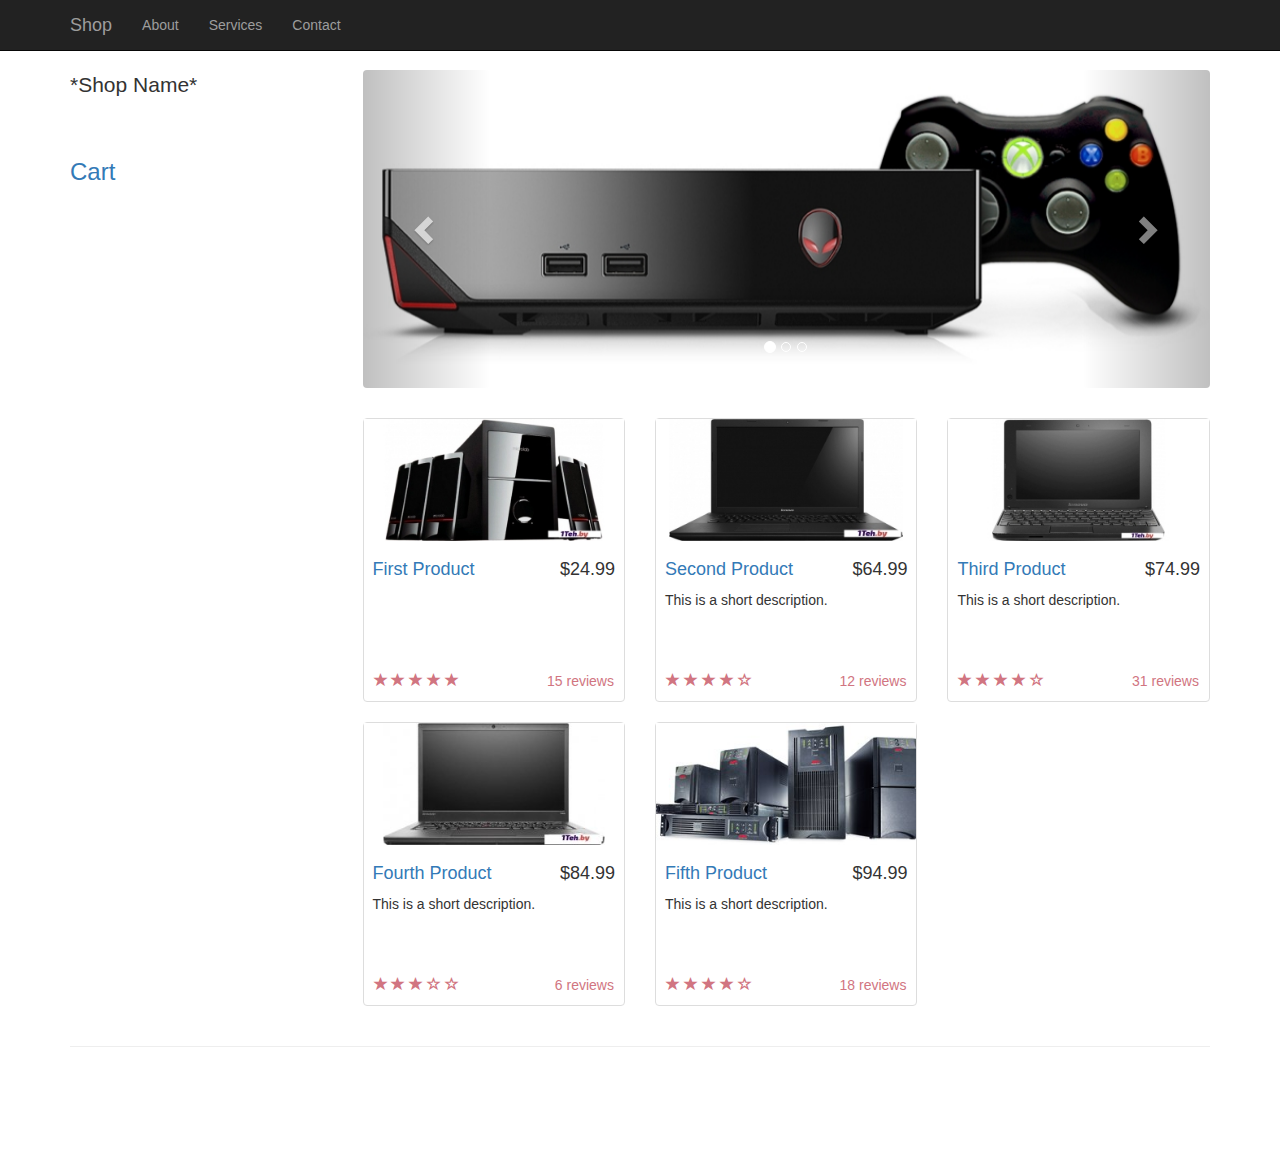
==== index.html @ 692b8be1 "Add files via upload" ====
<!DOCTYPE html>
<html>

<head>
    <meta charset="utf-8">

    <title>Shop</title>
    <link href="css/bootstrap.min.css" rel="stylesheet">
	<link href="css/style.css" rel="stylesheet">
	<!-- jQuery -->
    <script src="js/jquery.js"></script>

    <!-- Bootstrap Core JavaScript -->
    <script src="js/bootstrap.min.js"></script>
	
	<script src="js/shop.js"></script>
</head>

<body>
    <nav class="navbar navbar-inverse navbar-fixed-top" role="navigation">
        <div class="container">
            <div class="navbar-header">
                <a class="navbar-brand" href="#">Shop</a>
            </div>
            <div class="collapse navbar-collapse" id="bs-example-navbar-collapse-1">
                <ul class="nav navbar-nav">
                    <li>
                        <a href="html/about.html">About</a>
                    </li>
                    <li>
                        <a href="html/services.html">Services</a>
                    </li>
                    <li>
                        <a href="html/contacts.html">Contact</a>
                    </li>
					
                </ul>
            </div>
        </div>
    </nav>

    <div class="container">

        <div class="row">

            <div class="col-md-3">
                <p class="lead">*Shop Name*</p>
				<br>
				<h3><a href="" class="cart-link" data-toggle="modal" data-target="#Cart"> Cart </a> </h3>
            </div>

            <div class="col-md-9">

                <div class="row carousel-holder">

                    <div class="col-md-12">
                        <div id="carousel-example-generic" class="carousel slide" data-ride="carousel">
                            <ol class="carousel-indicators">
                                <li data-target="#carousel-example-generic" data-slide-to="0" class="active"></li>
                                <li data-target="#carousel-example-generic" data-slide-to="1"></li>
                                <li data-target="#carousel-example-generic" data-slide-to="2"></li>
                            </ol>
                            <div class="carousel-inner">
                                <div class="item active">
                                    <img class="slide-image" src="img/800x300(1).jpg" alt="">
                                </div>
                                <div class="item">
                                    <img class="slide-image" src="img/800x300(2).jpg" alt="">
                                </div>
                                <div class="item">
                                    <img class="slide-image" src="img/800x300(3).jpg" alt="">
                                </div>
                            </div>
                            <a class="left carousel-control" href="#carousel-example-generic" data-slide="prev">
                                <span class="glyphicon glyphicon-chevron-left"></span>
                            </a>
                            <a class="right carousel-control" href="#carousel-example-generic" data-slide="next">
                                <span class="glyphicon glyphicon-chevron-right"></span>
                            </a>
                        </div>
                    </div>

                </div>

                <div class="row">

                    <div class="col-sm-4 col-lg-4 col-md-4">
                        <div class="thumbnail">
                            <img src="img/goods/320x150(1).jpg" alt="">
                            <div class="caption">
                                <h4 class="pull-right">$24.99</h4>
                                <h4><a href="" data-toggle="modal" data-target="#FirstGoodModal">First Product</a>
                                </h4>
                            </div>
                            <div class="ratings">
                                <p class="pull-right">15 reviews</p>
                                <p>
                                    <span class="glyphicon glyphicon-star"></span>
                                    <span class="glyphicon glyphicon-star"></span>
                                    <span class="glyphicon glyphicon-star"></span>
                                    <span class="glyphicon glyphicon-star"></span>
                                    <span class="glyphicon glyphicon-star"></span>
                                </p>
                            </div>
                        </div>
                    </div>

                    <div class="col-sm-4 col-lg-4 col-md-4">
                        <div class="thumbnail">
                            <img src="img/goods/320x150(2).jpg" alt="">
                            <div class="caption">
                                <h4 class="pull-right">$64.99</h4>
                                <h4><a href="" data-toggle="modal" data-target="#SecondGoodModal">Second Product</a>
                                </h4>
                                <p>This is a short description.</p>
                            </div>
                            <div class="ratings">
                                <p class="pull-right">12 reviews</p>
                                <p>
                                    <span class="glyphicon glyphicon-star"></span>
                                    <span class="glyphicon glyphicon-star"></span>
                                    <span class="glyphicon glyphicon-star"></span>
                                    <span class="glyphicon glyphicon-star"></span>
                                    <span class="glyphicon glyphicon-star-empty"></span>
                                </p>
                            </div>
                        </div>
                    </div>

                    <div class="col-sm-4 col-lg-4 col-md-4">
                        <div class="thumbnail">
                            <img src="img/goods/320x150(3).jpg" alt="">
                            <div class="caption">
                                <h4 class="pull-right">$74.99</h4>
                                <h4><a href="" data-toggle="modal" data-target="#ThirdGoodModal">Third Product</a>
                                </h4>
                                <p>This is a short description.</p>
                            </div>
                            <div class="ratings">
                                <p class="pull-right">31 reviews</p>
                                <p>
                                    <span class="glyphicon glyphicon-star"></span>
                                    <span class="glyphicon glyphicon-star"></span>
                                    <span class="glyphicon glyphicon-star"></span>
                                    <span class="glyphicon glyphicon-star"></span>
                                    <span class="glyphicon glyphicon-star-empty"></span>
                                </p>
                            </div>
                        </div>
                    </div>

                    <div class="col-sm-4 col-lg-4 col-md-4">
                        <div class="thumbnail">
                            <img src="img/goods/320x150(4).jpg" alt="">
                            <div class="caption">
                                <h4 class="pull-right">$84.99</h4>
                                <h4><a href="" data-toggle="modal" data-target="#FourthGoodModal">Fourth Product</a>
                                </h4>
                                <p>This is a short description.</p>
                            </div>
                            <div class="ratings">
                                <p class="pull-right">6 reviews</p>
                                <p>
                                    <span class="glyphicon glyphicon-star"></span>
                                    <span class="glyphicon glyphicon-star"></span>
                                    <span class="glyphicon glyphicon-star"></span>
                                    <span class="glyphicon glyphicon-star-empty"></span>
                                    <span class="glyphicon glyphicon-star-empty"></span>
                                </p>
                            </div>
                        </div>
                    </div>

                    <div class="col-sm-4 col-lg-4 col-md-4">
                        <div class="thumbnail">
                            <img src="img/goods/320x150(5).jpg" alt="">
                            <div class="caption">
                                <h4 class="pull-right">$94.99</h4>
                                <h4><a href="" data-toggle="modal" data-target="#FifthGoodModal">Fifth Product</a>
                                </h4>
                                <p>This is a short description.</p>
                            </div>
                            <div class="ratings">
                                <p class="pull-right">18 reviews</p>
                                <p>
                                    <span class="glyphicon glyphicon-star"></span>
                                    <span class="glyphicon glyphicon-star"></span>
                                    <span class="glyphicon glyphicon-star"></span>
                                    <span class="glyphicon glyphicon-star"></span>
                                    <span class="glyphicon glyphicon-star-empty"></span>
                                </p>
                            </div>
                        </div>
                    </div>

                </div>

            </div>

        </div>

    </div>
    <!-- /.container -->

    <div class="container">

        <hr>

        <!-- Footer -->
        <footer>
            <div class="row">
                <div class="col-lg-12">
                    <p></p>
                </div>
            </div>
        </footer>

    </div>
    <!-- /.container -->
	
	<div class="modal fade" id="FirstGoodModal">
  <div class="modal-dialog">
    <div class="modal-content">
      <div class="modal-header">
        <button type="button" class="close" data-dismiss="modal" aria-label="Close"><span aria-hidden="true">&times;</span></button>
        <h4 class="modal-title">Product1</h4>
      </div>
      <div class="modal-body">
	  <img src="img/goods/320x150(1).jpg"
        <p>*description* &hellip;</p>
		<button class="btn-primary add-to-busket-btn"><span class="glyphicon glyphicon-shopping-cart"></span> add to cart </button>
		<div class="add-to-busket-block">
			<button class="btn-primary btn-minus">-</button>
			<input class="form-control count-input" />
			<button class="btn-primary btn-plus">+</button>
			<button class="btn-success"><span class="glyphicon glyphicon-ok ok-1"></span></button>
		</div>
      </div>
      <div class="modal-footer">
        <button type="button" class="btn btn-default btn-close" data-dismiss="modal">Close</button>
        <button type="button" class="btn btn-primary">Save changes</button>
      </div>
    </div><!-- /.modal-content -->
  </div><!-- /.modal-dialog -->
</div><!-- /.modal -->

<div class="modal fade" id="SecondGoodModal">
  <div class="modal-dialog">
    <div class="modal-content">
      <div class="modal-header">
        <button type="button" class="close" data-dismiss="modal" aria-label="Close"><span aria-hidden="true">&times;</span></button>
        <h4 class="modal-title">Product2</h4>
      </div>
      <div class="modal-body">
	  <img src="img/goods/320x150(2).jpg"
        <p>*description* &hellip;</p> 
		<button class="btn-primary add-to-busket-btn"><span class="glyphicon glyphicon-shopping-cart"></span> add to cart </button>
		<div class="add-to-busket-block">
			<button class="btn-primary btn-minus">-</button>
			<input class="form-control count-input" />
			<button class="btn-primary btn-plus">+</button>
			<button class="btn-success"><span class="glyphicon glyphicon-ok ok-2"></span></button>
		</div>
      </div>
      <div class="modal-footer">
        <button type="button" class="btn btn-default btn-close" data-dismiss="modal">Close</button>
        <button type="button" class="btn btn-primary">Save changes</button>
      </div>
    </div><!-- /.modal-content -->
  </div><!-- /.modal-dialog -->
</div><!-- /.modal -->


	<div class="modal fade" id="ThirdGoodModal">
  <div class="modal-dialog">
    <div class="modal-content">
      <div class="modal-header">
        <button type="button" class="close" data-dismiss="modal" aria-label="Close"><span aria-hidden="true">&times;</span></button>
        <h4 class="modal-title">Product3</h4>
      </div>
      <div class="modal-body">
	  <img src="img/goods/320x150(3).jpg"
        <p>*description* &hellip;</p>
		<button class="btn-primary add-to-busket-btn"><span class="glyphicon glyphicon-shopping-cart"></span> add to cart </button>
		<div class="add-to-busket-block">
			<button class="btn-primary btn-minus">-</button>
			<input class="form-control count-input" />
			<button class="btn-primary btn-plus">+</button>
			<button class="btn-success"><span class="glyphicon glyphicon-ok ok-3"></span></button>
		</div>
      </div>
      <div class="modal-footer">
        <button type="button" class="btn btn-default btn-close" data-dismiss="modal">Close</button>
        <button type="button" class="btn btn-primary">Save changes</button>
      </div>
    </div><!-- /.modal-content -->
  </div><!-- /.modal-dialog -->
</div><!-- /.modal -->

<div class="modal fade" id="FourthGoodModal">
  <div class="modal-dialog">
    <div class="modal-content">
      <div class="modal-header">
        <button type="button" class="close" data-dismiss="modal" aria-label="Close"><span aria-hidden="true">&times;</span></button>
        <h4 class="modal-title">Product4</h4>
      </div>
      <div class="modal-body">
	  <img src="img/goods/320x150(4).jpg"
        <p>*description* &hellip;</p>
		<button class="btn-primary add-to-busket-btn"><span class="glyphicon glyphicon-shopping-cart"></span> add to cart </button>
		<div class="add-to-busket-block">
			<button class="btn-primary btn-minus">-</button>
			<input class="form-control count-input" />
			<button class="btn-primary btn-plus">+</button>
			<button class="btn-success"><span class="glyphicon glyphicon-ok ok-4"></span></button>
		</div>
      </div>
      <div class="modal-footer">
        <button type="button" class="btn btn-default btn-close" data-dismiss="modal">Close</button>
        <button type="button" class="btn btn-primary">Save changes</button>
      </div>
    </div><!-- /.modal-content -->
  </div><!-- /.modal-dialog -->
</div><!-- /.modal -->

<div class="modal fade" id="FifthGoodModal">
  <div class="modal-dialog">
    <div class="modal-content">
      <div class="modal-header">
        <button type="button" class="close" data-dismiss="modal" aria-label="Close"><span aria-hidden="true">&times;</span></button>
        <h4 class="modal-title">Product5</h4>
      </div>
      <div class="modal-body">
	  <img src="img/goods/320x150(5).jpg"
        <p>*description* &hellip;</p>
		<button class="btn-primary add-to-busket-btn"><span class="glyphicon glyphicon-shopping-cart"></span> add to cart </button>
		<div class="add-to-busket-block">
			<button class="btn-primary btn-minus">-</button>
			<input class="form-control count-input" />
			<button class="btn-primary btn-plus">+</button>
			<button class="btn-success"><span class="glyphicon glyphicon-ok ok-5"></span></button>
		</div>
      </div>
      <div class="modal-footer">
        <button type="button" class="btn btn-default btn-close" data-dismiss="modal">Close</button>
        <button type="button" class="btn btn-primary">Save changes</button>
      </div>
    </div><!-- /.modal-content -->
  </div><!-- /.modal-dialog -->
</div><!-- /.modal -->

	<div class="modal fade" id="Cart">
  <div class="modal-dialog">
    <div class="modal-content">
      <div class="modal-header">
        <button type="button" class="close" data-dismiss="modal" aria-label="Close"><span aria-hidden="true">&times;</span></button>
        <h4 class="modal-title">Cart</h4>
      </div>
      <div class="modal-body cart-body">
	
      </div>
      <div class="modal-footer">
	  		<button type="button" class="btn btn-default btn-close" OnClick="clearCart(); $('.cart-body').html('');"> Clear cart </button>
        <button type="button" class="btn btn-default btn-close" data-dismiss="modal">Close</button>
        <button type="button" class="btn btn-primary btn-order">Order</button>
      </div>
    </div><!-- /.modal-content -->
  </div><!-- /.modal-dialog -->
</div><!-- /.modal -->


    

</body>

</html>
---- css/style.css ----
body {
    padding-top: 70px; /* Required padding for .navbar-fixed-top. Remove if using .navbar-static-top. Change if height of navigation changes. */
}

.count-input {
	width:10%;
	display: inline;
}



.add-to-basket-block {
	margin-top: 7px;
}


.modal-image {
	width: 100%;
}

.slide-image {
    width: 100%;
}

.carousel-holder {
    margin-bottom: 30px;
}

.carousel-control,
.item {
    border-radius: 4px;
}

.caption {
    height: 130px;
    overflow: hidden;
}

.caption h4 {
    white-space: nowrap;
}

.thumbnail img {
    width: 100%;
}

.ratings {
    padding-right: 10px;
    padding-left: 10px;
    color: #d17581;
}

.thumbnail {
    padding: 0;
}

.thumbnail .caption-full {
    padding: 9px;
    color: #333;
}
.amount{
    display: inline;
}
.product{
    display: inline;
}
.remove-from-cart{
    display: inline;
}
footer {
    margin: 50px 0;
}
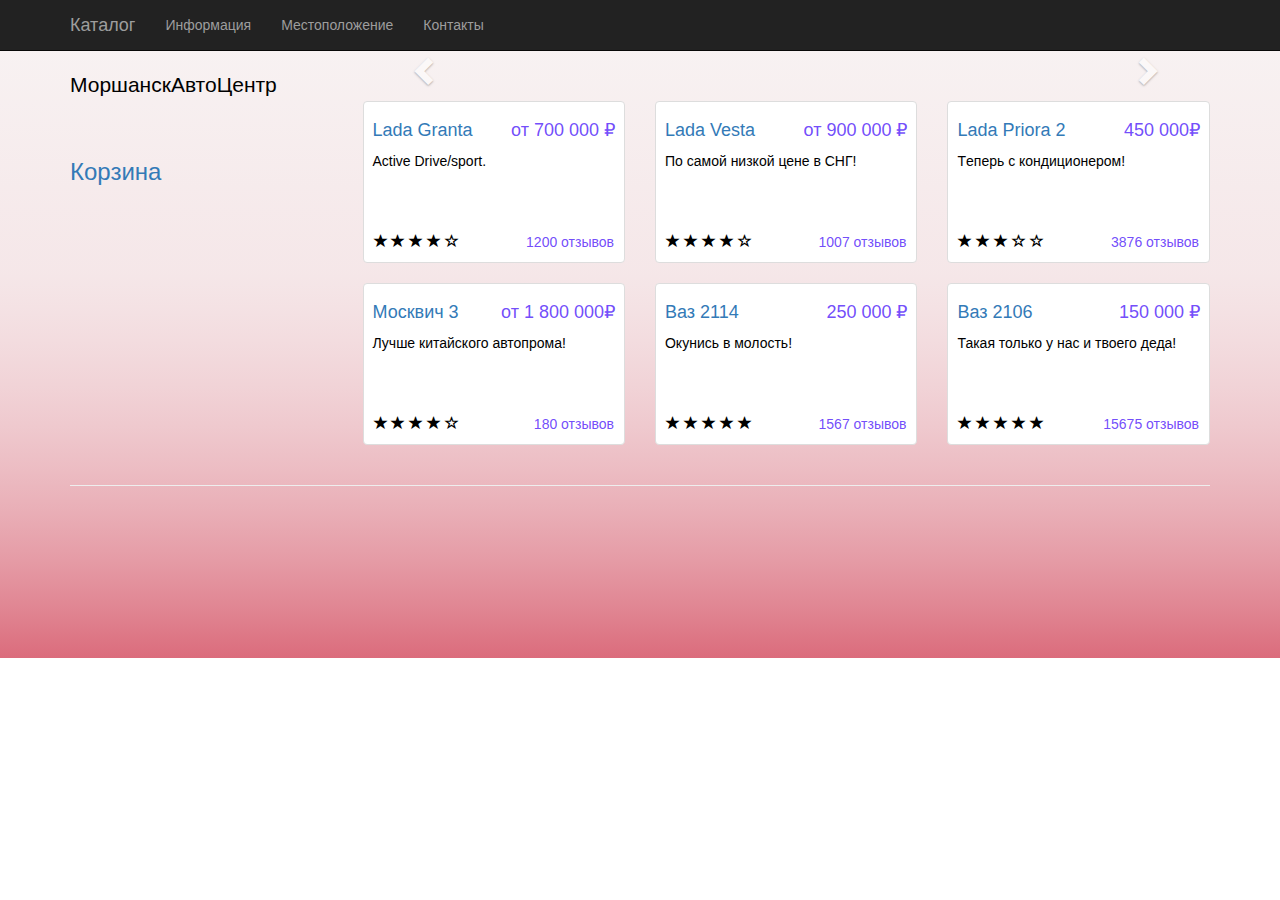
==== commit ede017b1: "123" ====
--- a/index.html
+++ b/index.html
@@ -20,18 +20,18 @@
     <nav class="navbar navbar-inverse navbar-fixed-top" role="navigation">
         <div class="container">
             <div class="navbar-header">
-                <a class="navbar-brand" href="#">Shop</a>
+                <a class="navbar-brand" href="#">Каталог</a>
             </div>
             <div class="collapse navbar-collapse" id="bs-example-navbar-collapse-1">
                 <ul class="nav navbar-nav">
                     <li>
-                        <a href="html/about.html">About</a>
+                        <a href="html/about.html">Информация</a>
                     </li>
                     <li>
-                        <a href="html/services.html">Services</a>
+                        <a href="html/services.html">Местоположение</a>
                     </li>
                     <li>
-                        <a href="html/contacts.html">Contact</a>
+                        <a href="html/contacts.html">Контакты</a>
                     </li>
 					
                 </ul>
@@ -44,9 +44,9 @@
         <div class="row">
 
             <div class="col-md-3">
-                <p class="lead">*Shop Name*</p>
+                <p class="lead">МоршанскАвтоЦентр</p>
 				<br>
-				<h3><a href="" class="cart-link" data-toggle="modal" data-target="#Cart"> Cart </a> </h3>
+				<h3><a href="" class="cart-link" data-toggle="modal" data-target="#Cart">Корзина</a> </h3>
             </div>
 
             <div class="col-md-9">
@@ -62,13 +62,13 @@
                             </ol>
                             <div class="carousel-inner">
                                 <div class="item active">
-                                    <img class="slide-image" src="img/800x300(1).jpg" alt="">
+                                    <img class="slide-image" src="C:\ИДБ-21-08\веб\154.jpg" alt="">
                                 </div>
                                 <div class="item">
-                                    <img class="slide-image" src="img/800x300(2).jpg" alt="">
+                                    <img class="slide-image" src="C:\ИДБ-21-08\веб\152.jpg" alt="">
                                 </div>
                                 <div class="item">
-                                    <img class="slide-image" src="img/800x300(3).jpg" alt="">
+                                    <img class="slide-image" src="C:\ИДБ-21-08\веб\150.jpg" alt="">
                                 </div>
                             </div>
                             <a class="left carousel-control" href="#carousel-example-generic" data-slide="prev">
@@ -84,38 +84,61 @@
 
                 <div class="row">
 
+                    
+<!-- <div class="col-sm-4 col-lg-4 col-md-4">
+                        <div class="thumbnail">
+                            <img src="C:\ИДБ-21-08\веб\1.jpg" alt="">
+                            <div class="caption">
+                                <h4 class="pull-right">250 000 ₽</h4>
+                                <h4><a href="" data-toggle="modal" data-target="#FirstGoodModal">Ваз 2114</a>
+                                </h4>
+                                <p>Окунись в молость!</p>
+                            </div>
+                            <div class="ratings">
+                                <p class="pull-right">1567 отзывов</p>
+                                <p>
+                                    <span class="glyphicon glyphicon-star"></span>
+                                    <span class="glyphicon glyphicon-star"></span>
+                                    <span class="glyphicon glyphicon-star"></span>
+                                    <span class="glyphicon glyphicon-star"></span>
+                                    <span class="glyphicon glyphicon-star"></span>
+                                </p>
+                            </div>
+                        </div>
+                    </div> -->
                     <div class="col-sm-4 col-lg-4 col-md-4">
                         <div class="thumbnail">
-                            <img src="img/goods/320x150(1).jpg" alt="">
-                            <div class="caption">
-                                <h4 class="pull-right">$24.99</h4>
-                                <h4><a href="" data-toggle="modal" data-target="#FirstGoodModal">First Product</a>
-                                </h4>
-                            </div>
-                            <div class="ratings">
-                                <p class="pull-right">15 reviews</p>
-                                <p>
-                                    <span class="glyphicon glyphicon-star"></span>
-                                    <span class="glyphicon glyphicon-star"></span>
-                                    <span class="glyphicon glyphicon-star"></span>
-                                    <span class="glyphicon glyphicon-star"></span>
-                                    <span class="glyphicon glyphicon-star"></span>
-                                </p>
-                            </div>
-                        </div>
-                    </div>
-
+                            <img src="C:\ИДБ-21-08\веб\granta.jpg" alt="">
+                            <div class="caption">
+                                <h4 class="pull-right"> от 700 000 ₽</h4>
+                                <h4><a href="" data-toggle="modal" data-target="#SecondGoodModal">Lada Granta</a>
+                                </h4>
+                                <p>Active Drive/sport.</p>
+                            </div>
+                            <div class="ratings">
+                                <p class="pull-right">1200 отзывов</p>
+                                <p>
+                                    <span class="glyphicon glyphicon-star"></span>
+                                    <span class="glyphicon glyphicon-star"></span>
+                                    <span class="glyphicon glyphicon-star"></span>
+                                    <span class="glyphicon glyphicon-star"></span>
+                                    <span class="glyphicon glyphicon-star-empty"></span>
+                                </p>
+                            </div>
+                        </div>
+                    </div>
                     <div class="col-sm-4 col-lg-4 col-md-4">
                         <div class="thumbnail">
-                            <img src="img/goods/320x150(2).jpg" alt="">
-                            <div class="caption">
-                                <h4 class="pull-right">$64.99</h4>
-                                <h4><a href="" data-toggle="modal" data-target="#SecondGoodModal">Second Product</a>
-                                </h4>
-                                <p>This is a short description.</p>
-                            </div>
-                            <div class="ratings">
-                                <p class="pull-right">12 reviews</p>
+                            <img src="C:\ИДБ-21-08\веб\веста.jpg" alt="">
+                            <div class="caption">
+                                <h4 class="pull-right"></h4>
+                                <h4 class="pull-right"> от 900 000 ₽</h4>
+                                <h4><a href="" data-toggle="modal" data-target="#ThirdGoodModal">Lada Vesta</a>
+                                </h4>
+                                <p> По самой низкой цене в СНГ!</p>
+                            </div>
+                            <div class="ratings">
+                                <p class="pull-right">1007 отзывов</p>
                                 <p>
                                     <span class="glyphicon glyphicon-star"></span>
                                     <span class="glyphicon glyphicon-star"></span>
@@ -129,37 +152,15 @@
 
                     <div class="col-sm-4 col-lg-4 col-md-4">
                         <div class="thumbnail">
-                            <img src="img/goods/320x150(3).jpg" alt="">
-                            <div class="caption">
-                                <h4 class="pull-right">$74.99</h4>
-                                <h4><a href="" data-toggle="modal" data-target="#ThirdGoodModal">Third Product</a>
-                                </h4>
-                                <p>This is a short description.</p>
-                            </div>
-                            <div class="ratings">
-                                <p class="pull-right">31 reviews</p>
-                                <p>
-                                    <span class="glyphicon glyphicon-star"></span>
-                                    <span class="glyphicon glyphicon-star"></span>
-                                    <span class="glyphicon glyphicon-star"></span>
-                                    <span class="glyphicon glyphicon-star"></span>
-                                    <span class="glyphicon glyphicon-star-empty"></span>
-                                </p>
-                            </div>
-                        </div>
-                    </div>
-
-                    <div class="col-sm-4 col-lg-4 col-md-4">
-                        <div class="thumbnail">
-                            <img src="img/goods/320x150(4).jpg" alt="">
-                            <div class="caption">
-                                <h4 class="pull-right">$84.99</h4>
-                                <h4><a href="" data-toggle="modal" data-target="#FourthGoodModal">Fourth Product</a>
-                                </h4>
-                                <p>This is a short description.</p>
-                            </div>
-                            <div class="ratings">
-                                <p class="pull-right">6 reviews</p>
+                            <img src="C:\ИДБ-21-08\веб\приора.jpg" alt="">
+                            <div class="caption">
+                                <h4 class="pull-right">450 000₽</h4>
+                                <h4><a href="" data-toggle="modal" data-target="#FourthGoodModal">Lada Priora 2</a>
+                                </h4>
+                                <p>Tеперь с кондиционером!</p>
+                            </div>
+                            <div class="ratings">
+                                <p class="pull-right">3876 отзывов</p>
                                 <p>
                                     <span class="glyphicon glyphicon-star"></span>
                                     <span class="glyphicon glyphicon-star"></span>
@@ -173,15 +174,15 @@
 
                     <div class="col-sm-4 col-lg-4 col-md-4">
                         <div class="thumbnail">
-                            <img src="img/goods/320x150(5).jpg" alt="">
-                            <div class="caption">
-                                <h4 class="pull-right">$94.99</h4>
-                                <h4><a href="" data-toggle="modal" data-target="#FifthGoodModal">Fifth Product</a>
-                                </h4>
-                                <p>This is a short description.</p>
-                            </div>
-                            <div class="ratings">
-                                <p class="pull-right">18 reviews</p>
+                            <img src="C:\ИДБ-21-08\веб\москвич.jpg" alt="">
+                            <div class="caption">
+                                <h4 class="pull-right">от 1 800 000₽</h4>
+                                <h4><a href="" data-toggle="modal" data-target="#FifthGoodModal">Москвич 3</a>
+                                </h4>
+                                <p>Лучше китайского автопрома!</p>
+                            </div>
+                            <div class="ratings">
+                                <p class="pull-right">180 отзывов</p>
                                 <p>
                                     <span class="glyphicon glyphicon-star"></span>
                                     <span class="glyphicon glyphicon-star"></span>
@@ -192,8 +193,73 @@
                             </div>
                         </div>
                     </div>
-
+                    <div class="col-sm-4 col-lg-4 col-md-4">
+                        <div class="thumbnail">
+                            <img src="C:\ИДБ-21-08\веб\1.jpg" alt="">
+                            <div class="caption">
+                                <h4 class="pull-right">250 000 ₽</h4>
+                                <h4><a href="" data-toggle="modal" data-target="#FirstGoodModal">Ваз 2114</a>
+                                </h4>
+                                <p>Окунись в молость!</p>
+                            </div>
+                            <div class="ratings">
+                                <p class="pull-right">1567 отзывов</p>
+                                <p>
+                                    <span class="glyphicon glyphicon-star"></span>
+                                    <span class="glyphicon glyphicon-star"></span>
+                                    <span class="glyphicon glyphicon-star"></span>
+                                    <span class="glyphicon glyphicon-star"></span>
+                                    <span class="glyphicon glyphicon-star"></span>
+                                </p>
+                            </div>
+                        </div>
+                    </div>
+<div class="col-sm-4 col-lg-4 col-md-4">
+                        <div class="thumbnail">
+                            <img src="C:\ИДБ-21-08\веб\6.jpg" alt="">
+                            <div class="caption">
+                                <h4 class="pull-right">150 000 ₽</h4>
+                                <h4><a href="" data-toggle="modal" data-target="#FirstGoodModal">Ваз 2106</a>
+                                </h4>
+                                <p>Такая только у нас и твоего деда!</p>
+                            </div>
+                            <div class="ratings">
+                                <p class="pull-right">15675 отзывов</p>
+                                <p>
+                                    <span class="glyphicon glyphicon-star"></span>
+                                    <span class="glyphicon glyphicon-star"></span>
+                                    <span class="glyphicon glyphicon-star"></span>
+                                    <span class="glyphicon glyphicon-star"></span>
+                                    <span class="glyphicon glyphicon-star"></span>
+                                </p>
+                            </div>
+                        </div>
+                    </div>
                 </div>
+
+                <!-- <div class="col-sm-4 col-lg-4 col-md-4">
+                  <div class="thumbnail">
+                      <img src="C:\ИДБ-21-08\веб\москвич.jpg" alt="">
+                      <div class="caption">
+                          <h4 class="pull-right">от 1 800 000₽</h4>
+                          <h4><a href="" data-toggle="modal" data-target="#FifthGoodModal">Москвич 3</a>
+                          </h4>
+                          <p>Лучше китайского автопрома!</p>
+                      </div>
+                      <div class="ratings">
+                          <p class="pull-right">180 отзывов</p>
+                          <p>
+                              <span class="glyphicon glyphicon-star"></span>
+                              <span class="glyphicon glyphicon-star"></span>
+                              <span class="glyphicon glyphicon-star"></span>
+                              <span class="glyphicon glyphicon-star"></span>
+                              <span class="glyphicon glyphicon-star-empty"></span>
+                          </p>
+                      </div>
+                  </div>
+              </div> -->
+
+          </div>
 
             </div>
 
@@ -223,12 +289,12 @@
     <div class="modal-content">
       <div class="modal-header">
         <button type="button" class="close" data-dismiss="modal" aria-label="Close"><span aria-hidden="true">&times;</span></button>
-        <h4 class="modal-title">Product1</h4>
+        <h4 class="modal-title">Ваз 2114</h4>
       </div>
       <div class="modal-body">
-	  <img src="img/goods/320x150(1).jpg"
-        <p>*description* &hellip;</p>
-		<button class="btn-primary add-to-busket-btn"><span class="glyphicon glyphicon-shopping-cart"></span> add to cart </button>
+	  <img src="C:\ИДБ-21-08\веб\144.jpg"
+        <p>*250 000₽* &hellip;</p>
+		<button class="btn-primary add-to-busket-btn"><span class="glyphicon glyphicon-shopping-cart"></span> Введите кол-во </button>
 		<div class="add-to-busket-block">
 			<button class="btn-primary btn-minus">-</button>
 			<input class="form-control count-input" />
@@ -237,8 +303,8 @@
 		</div>
       </div>
       <div class="modal-footer">
-        <button type="button" class="btn btn-default btn-close" data-dismiss="modal">Close</button>
-        <button type="button" class="btn btn-primary">Save changes</button>
+        <button type="button" class="btn btn-default btn-close" data-dismiss="modal">Закрыть</button>
+        <button type="button" class="btn btn-primary">Предзаказ</button>
       </div>
     </div><!-- /.modal-content -->
   </div><!-- /.modal-dialog -->
@@ -249,12 +315,12 @@
     <div class="modal-content">
       <div class="modal-header">
         <button type="button" class="close" data-dismiss="modal" aria-label="Close"><span aria-hidden="true">&times;</span></button>
-        <h4 class="modal-title">Product2</h4>
+        <h4 class="modal-title">LADA Granta</h4>
       </div>
       <div class="modal-body">
-	  <img src="img/goods/320x150(2).jpg"
-        <p>*description* &hellip;</p> 
-		<button class="btn-primary add-to-busket-btn"><span class="glyphicon glyphicon-shopping-cart"></span> add to cart </button>
+	  <img src="C:\ИДБ-21-08\веб\granta.jpg"
+        <p>от 700 000₽ &hellip;</p> 
+		<button class="btn-primary add-to-busket-btn"><span class="glyphicon glyphicon-shopping-cart"></span> введите кол-во </button>
 		<div class="add-to-busket-block">
 			<button class="btn-primary btn-minus">-</button>
 			<input class="form-control count-input" />
@@ -263,8 +329,8 @@
 		</div>
       </div>
       <div class="modal-footer">
-        <button type="button" class="btn btn-default btn-close" data-dismiss="modal">Close</button>
-        <button type="button" class="btn btn-primary">Save changes</button>
+        <button type="button" class="btn btn-default btn-close" data-dismiss="modal">Закрыть</button>
+        <button type="button" class="btn btn-primary">Сохранить</button>
       </div>
     </div><!-- /.modal-content -->
   </div><!-- /.modal-dialog -->
@@ -276,12 +342,12 @@
     <div class="modal-content">
       <div class="modal-header">
         <button type="button" class="close" data-dismiss="modal" aria-label="Close"><span aria-hidden="true">&times;</span></button>
-        <h4 class="modal-title">Product3</h4>
+        <h4 class="modal-title">Lada Vesta</h4>
       </div>
       <div class="modal-body">
-	  <img src="img/goods/320x150(3).jpg"
-        <p>*description* &hellip;</p>
-		<button class="btn-primary add-to-busket-btn"><span class="glyphicon glyphicon-shopping-cart"></span> add to cart </button>
+	  <img src="C:\ИДБ-21-08\веб\веста.jpg"
+        <p>от 900 000 &hellip;</p>
+		<button class="btn-primary add-to-busket-btn"><span class="glyphicon glyphicon-shopping-cart"></span> Введите кол-во </button>
 		<div class="add-to-busket-block">
 			<button class="btn-primary btn-minus">-</button>
 			<input class="form-control count-input" />
@@ -290,8 +356,8 @@
 		</div>
       </div>
       <div class="modal-footer">
-        <button type="button" class="btn btn-default btn-close" data-dismiss="modal">Close</button>
-        <button type="button" class="btn btn-primary">Save changes</button>
+        <button type="button" class="btn btn-default btn-close" data-dismiss="modal">Закрыть</button>
+        <button type="button" class="btn btn-primary">Сохранить</button>
       </div>
     </div><!-- /.modal-content -->
   </div><!-- /.modal-dialog -->
@@ -302,12 +368,12 @@
     <div class="modal-content">
       <div class="modal-header">
         <button type="button" class="close" data-dismiss="modal" aria-label="Close"><span aria-hidden="true">&times;</span></button>
-        <h4 class="modal-title">Product4</h4>
+        <h4 class="modal-title">Lada Priora 2</h4>
       </div>
       <div class="modal-body">
-	  <img src="img/goods/320x150(4).jpg"
-        <p>*description* &hellip;</p>
-		<button class="btn-primary add-to-busket-btn"><span class="glyphicon glyphicon-shopping-cart"></span> add to cart </button>
+	  <img src="C:\ИДБ-21-08\веб\приора.jpg"
+        <p>450 000 &hellip;</p>
+		<button class="btn-primary add-to-busket-btn"><span class="glyphicon glyphicon-shopping-cart"></span> Введите кол-во </button>
 		<div class="add-to-busket-block">
 			<button class="btn-primary btn-minus">-</button>
 			<input class="form-control count-input" />
@@ -316,8 +382,8 @@
 		</div>
       </div>
       <div class="modal-footer">
-        <button type="button" class="btn btn-default btn-close" data-dismiss="modal">Close</button>
-        <button type="button" class="btn btn-primary">Save changes</button>
+        <button type="button" class="btn btn-default btn-close" data-dismiss="modal">Закрыть</button>
+        <button type="button" class="btn btn-primary">Сохранить</button>
       </div>
     </div><!-- /.modal-content -->
   </div><!-- /.modal-dialog -->
@@ -328,12 +394,12 @@
     <div class="modal-content">
       <div class="modal-header">
         <button type="button" class="close" data-dismiss="modal" aria-label="Close"><span aria-hidden="true">&times;</span></button>
-        <h4 class="modal-title">Product5</h4>
+        <h4 class="modal-title">Москвич 3</h4>
       </div>
       <div class="modal-body">
-	  <img src="img/goods/320x150(5).jpg"
-        <p>*description* &hellip;</p>
-		<button class="btn-primary add-to-busket-btn"><span class="glyphicon glyphicon-shopping-cart"></span> add to cart </button>
+	  <img src="C:\ИДБ-21-08\веб\москвич.jpg"
+        <p>от 1 800 000₽ &hellip;</p>
+		<button class="btn-primary add-to-busket-btn"><span class="glyphicon glyphicon-shopping-cart"></span>Введите кол-во</button>
 		<div class="add-to-busket-block">
 			<button class="btn-primary btn-minus">-</button>
 			<input class="form-control count-input" />
@@ -342,8 +408,8 @@
 		</div>
       </div>
       <div class="modal-footer">
-        <button type="button" class="btn btn-default btn-close" data-dismiss="modal">Close</button>
-        <button type="button" class="btn btn-primary">Save changes</button>
+        <button type="button" class="btn btn-default btn-close" data-dismiss="modal">Закрыть</button>
+        <button type="button" class="btn btn-primary">Сохранить</button>
       </div>
     </div><!-- /.modal-content -->
   </div><!-- /.modal-dialog -->
--- a/css/style.css
+++ b/css/style.css
@@ -1,13 +1,21 @@
 body {
     padding-top: 70px; /* Required padding for .navbar-fixed-top. Remove if using .navbar-static-top. Change if height of navigation changes. */
+    background: linear-gradient( rgb(248, 244, 244), 77%, rgb(219, 108, 124));
+    background-repeat: no-repeat;
+    height: 100%;
 }
-
+p
+{
+    color: black;
+}
 .count-input {
 	width:10%;
 	display: inline;
 }
 
-
+.pull-right {
+    color: #6b44faf5;
+}
 
 .add-to-basket-block {
 	margin-top: 7px;
@@ -68,5 +76,22 @@
     display: inline;
 }
 footer {
-    margin: 50px 0;
+    margin: 7.1%;
+}
+#body_about
+{
+    background-color: aqua;
+}
+#chet
+{
+    position:relative;
+    
+}
+.pic
+{
+   text-align: center;
+}
+.mz
+{
+    text-align: center;
 }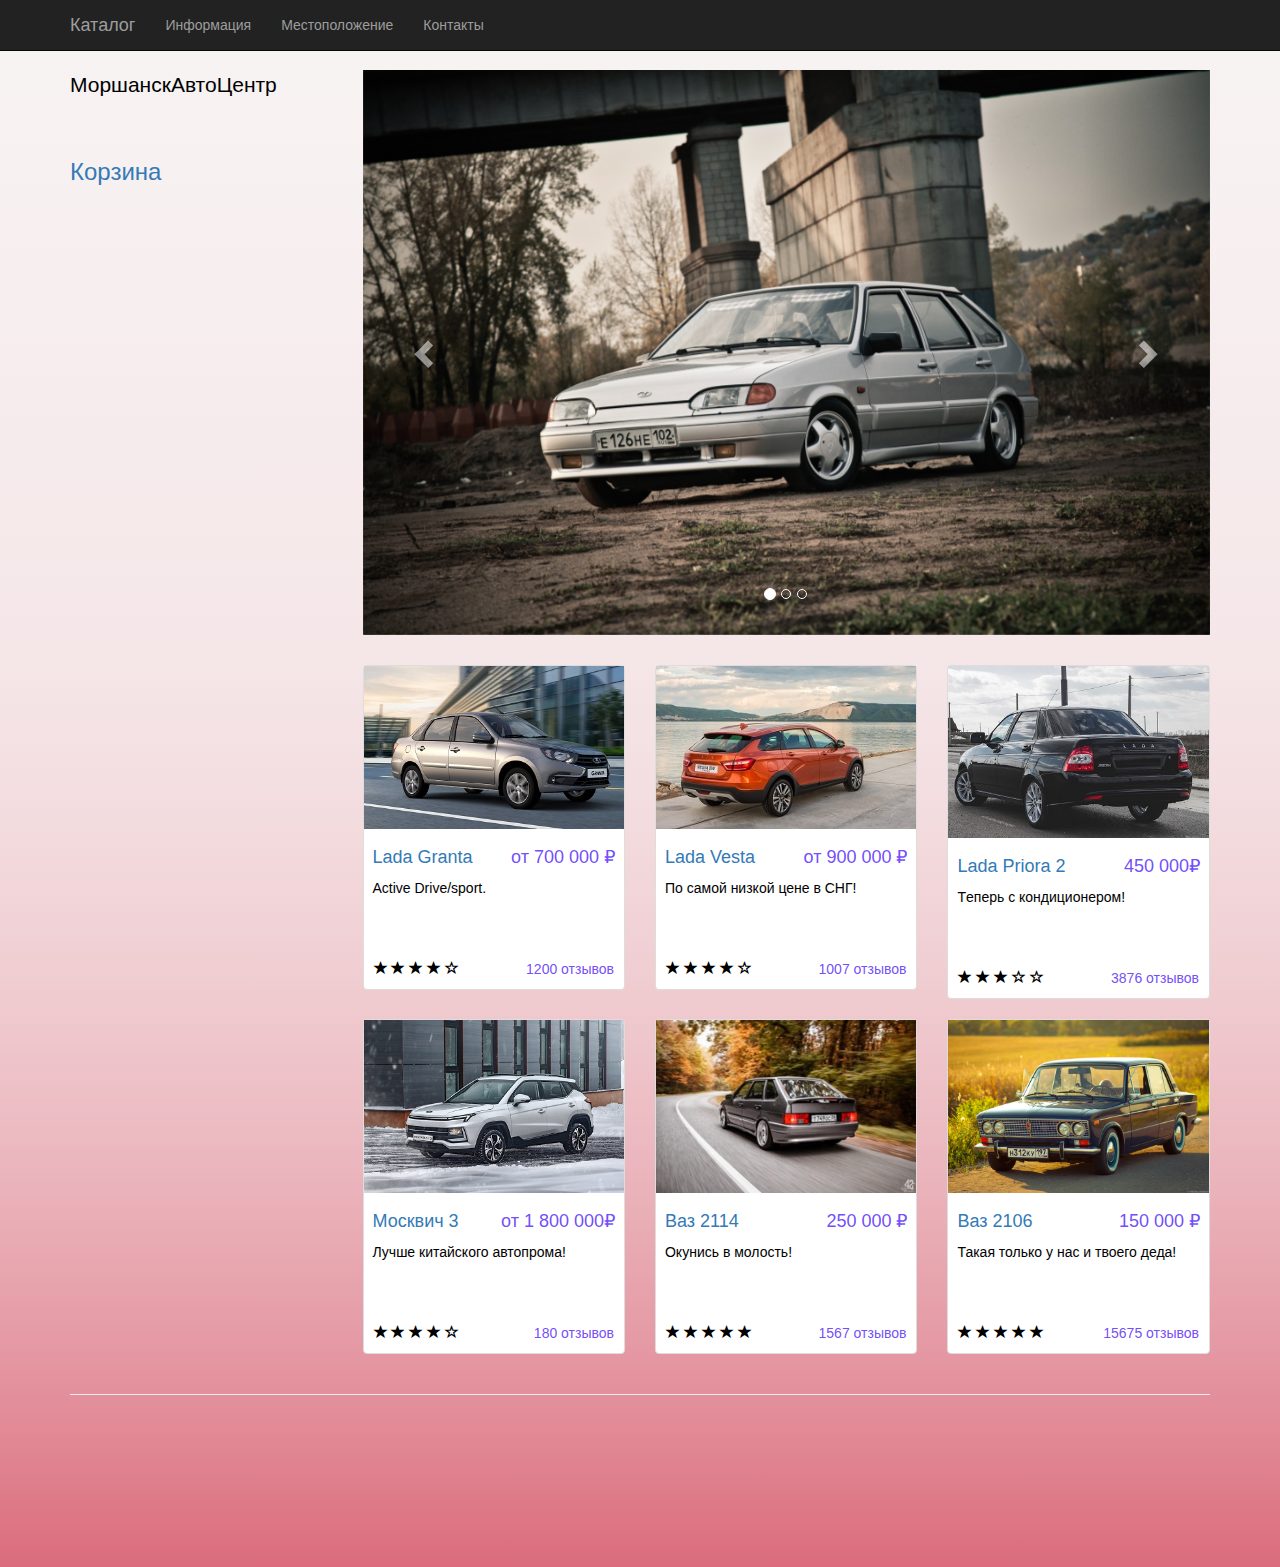
==== commit 0dab9922: "lab1_1" ====
--- a/index.html
+++ b/index.html
@@ -62,13 +62,13 @@
                             </ol>
                             <div class="carousel-inner">
                                 <div class="item active">
-                                    <img class="slide-image" src="C:\ИДБ-21-08\веб\154.jpg" alt="">
+                                    <img class="slide-image" src="img\154.jpg" alt="">
                                 </div>
                                 <div class="item">
-                                    <img class="slide-image" src="C:\ИДБ-21-08\веб\152.jpg" alt="">
+                                    <img class="slide-image" src="img\152.jpg" alt="">
                                 </div>
                                 <div class="item">
-                                    <img class="slide-image" src="C:\ИДБ-21-08\веб\150.jpg" alt="">
+                                    <img class="slide-image" src="img\150.jpg" alt="">
                                 </div>
                             </div>
                             <a class="left carousel-control" href="#carousel-example-generic" data-slide="prev">
@@ -108,7 +108,7 @@
                     </div> -->
                     <div class="col-sm-4 col-lg-4 col-md-4">
                         <div class="thumbnail">
-                            <img src="C:\ИДБ-21-08\веб\granta.jpg" alt="">
+                            <img src="img\granta.jpg" alt="">
                             <div class="caption">
                                 <h4 class="pull-right"> от 700 000 ₽</h4>
                                 <h4><a href="" data-toggle="modal" data-target="#SecondGoodModal">Lada Granta</a>
@@ -129,7 +129,7 @@
                     </div>
                     <div class="col-sm-4 col-lg-4 col-md-4">
                         <div class="thumbnail">
-                            <img src="C:\ИДБ-21-08\веб\веста.jpg" alt="">
+                            <img src="img\веста.jpg" alt="">
                             <div class="caption">
                                 <h4 class="pull-right"></h4>
                                 <h4 class="pull-right"> от 900 000 ₽</h4>
@@ -152,7 +152,7 @@
 
                     <div class="col-sm-4 col-lg-4 col-md-4">
                         <div class="thumbnail">
-                            <img src="C:\ИДБ-21-08\веб\приора.jpg" alt="">
+                            <img src="img\приора.jpg" alt="">
                             <div class="caption">
                                 <h4 class="pull-right">450 000₽</h4>
                                 <h4><a href="" data-toggle="modal" data-target="#FourthGoodModal">Lada Priora 2</a>
@@ -174,7 +174,7 @@
 
                     <div class="col-sm-4 col-lg-4 col-md-4">
                         <div class="thumbnail">
-                            <img src="C:\ИДБ-21-08\веб\москвич.jpg" alt="">
+                            <img src="img\москвич.jpg" alt="">
                             <div class="caption">
                                 <h4 class="pull-right">от 1 800 000₽</h4>
                                 <h4><a href="" data-toggle="modal" data-target="#FifthGoodModal">Москвич 3</a>
@@ -195,7 +195,7 @@
                     </div>
                     <div class="col-sm-4 col-lg-4 col-md-4">
                         <div class="thumbnail">
-                            <img src="C:\ИДБ-21-08\веб\1.jpg" alt="">
+                            <img src="img\1.jpg" alt="">
                             <div class="caption">
                                 <h4 class="pull-right">250 000 ₽</h4>
                                 <h4><a href="" data-toggle="modal" data-target="#FirstGoodModal">Ваз 2114</a>
@@ -216,7 +216,7 @@
                     </div>
 <div class="col-sm-4 col-lg-4 col-md-4">
                         <div class="thumbnail">
-                            <img src="C:\ИДБ-21-08\веб\6.jpg" alt="">
+                            <img src="img\6.jpg" alt="">
                             <div class="caption">
                                 <h4 class="pull-right">150 000 ₽</h4>
                                 <h4><a href="" data-toggle="modal" data-target="#FirstGoodModal">Ваз 2106</a>
@@ -292,7 +292,7 @@
         <h4 class="modal-title">Ваз 2114</h4>
       </div>
       <div class="modal-body">
-	  <img src="C:\ИДБ-21-08\веб\144.jpg"
+	  <img src="img\144.jpg"
         <p>*250 000₽* &hellip;</p>
 		<button class="btn-primary add-to-busket-btn"><span class="glyphicon glyphicon-shopping-cart"></span> Введите кол-во </button>
 		<div class="add-to-busket-block">
@@ -318,7 +318,7 @@
         <h4 class="modal-title">LADA Granta</h4>
       </div>
       <div class="modal-body">
-	  <img src="C:\ИДБ-21-08\веб\granta.jpg"
+	  <img src="img\granta.jpg"
         <p>от 700 000₽ &hellip;</p> 
 		<button class="btn-primary add-to-busket-btn"><span class="glyphicon glyphicon-shopping-cart"></span> введите кол-во </button>
 		<div class="add-to-busket-block">
@@ -345,7 +345,7 @@
         <h4 class="modal-title">Lada Vesta</h4>
       </div>
       <div class="modal-body">
-	  <img src="C:\ИДБ-21-08\веб\веста.jpg"
+	  <img src="img\веста.jpg"
         <p>от 900 000 &hellip;</p>
 		<button class="btn-primary add-to-busket-btn"><span class="glyphicon glyphicon-shopping-cart"></span> Введите кол-во </button>
 		<div class="add-to-busket-block">
@@ -371,7 +371,7 @@
         <h4 class="modal-title">Lada Priora 2</h4>
       </div>
       <div class="modal-body">
-	  <img src="C:\ИДБ-21-08\веб\приора.jpg"
+	  <img src="img\приора.jpg"
         <p>450 000 &hellip;</p>
 		<button class="btn-primary add-to-busket-btn"><span class="glyphicon glyphicon-shopping-cart"></span> Введите кол-во </button>
 		<div class="add-to-busket-block">
@@ -397,7 +397,7 @@
         <h4 class="modal-title">Москвич 3</h4>
       </div>
       <div class="modal-body">
-	  <img src="C:\ИДБ-21-08\веб\москвич.jpg"
+	  <img src="img\москвич.jpg"
         <p>от 1 800 000₽ &hellip;</p>
 		<button class="btn-primary add-to-busket-btn"><span class="glyphicon glyphicon-shopping-cart"></span>Введите кол-во</button>
 		<div class="add-to-busket-block">
